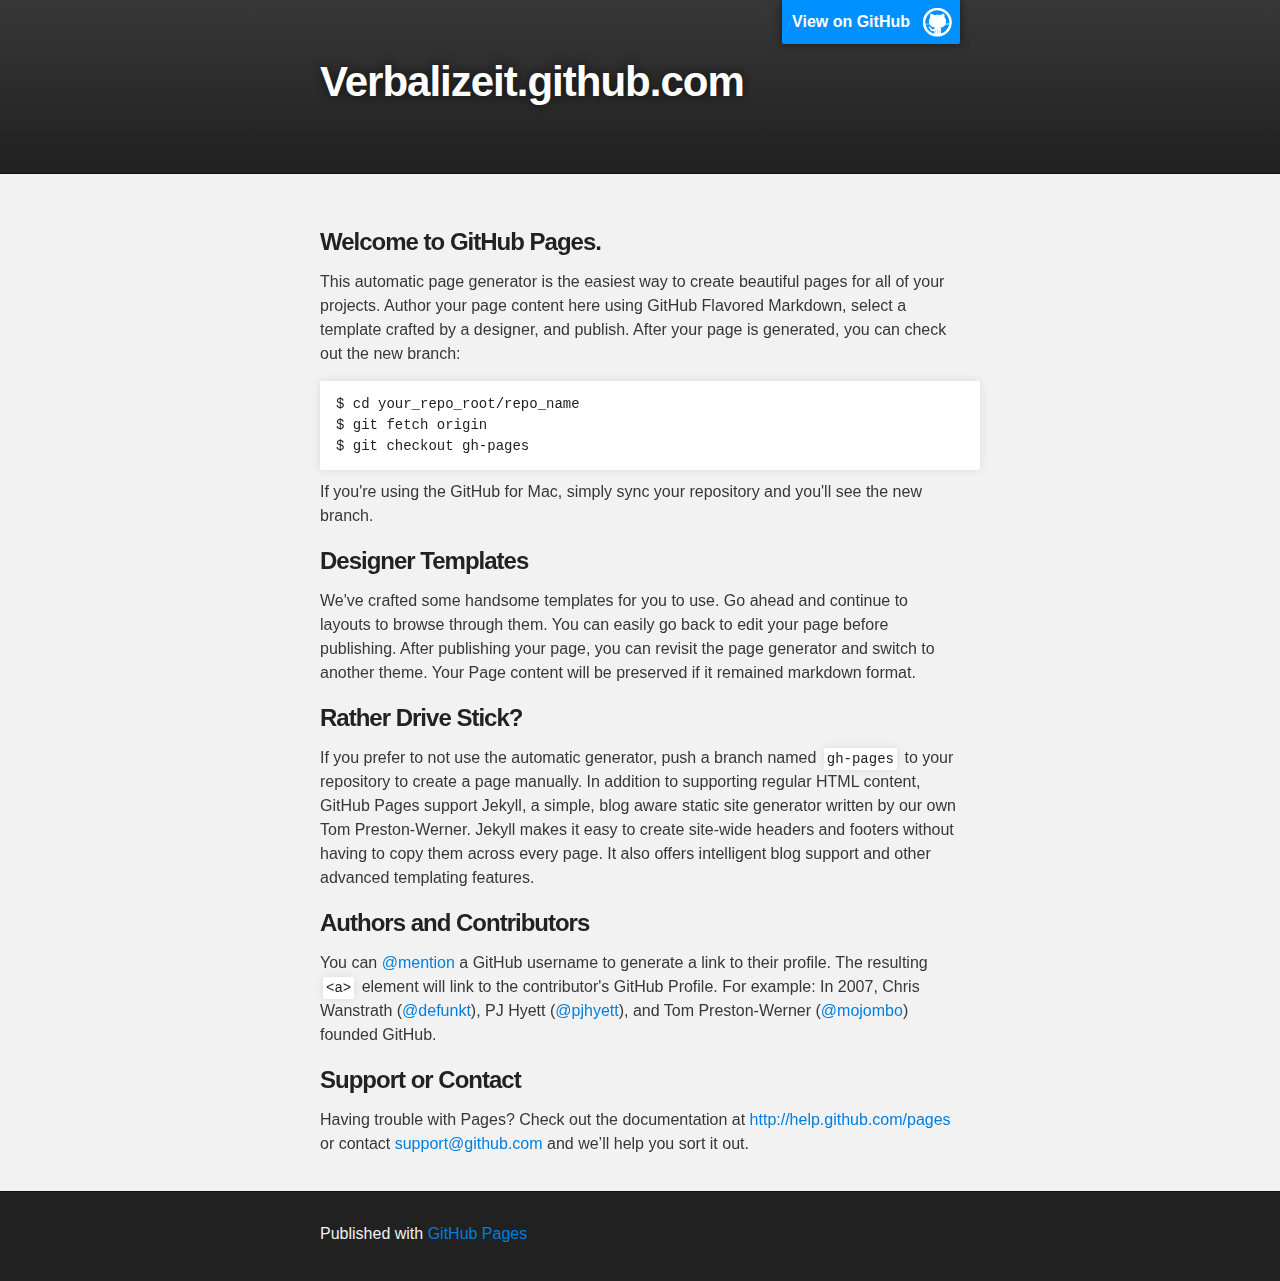
==== index.html @ e6940c58 "Replace master branch with page content via GitHub" ====
<!DOCTYPE html>
<html>

  <head>
    <meta charset='utf-8' />
    <meta http-equiv="X-UA-Compatible" content="chrome=1" />
    <meta name="description" content="Verbalizeit.github.com : " />

    <link rel="stylesheet" type="text/css" media="screen" href="stylesheets/stylesheet.css">

    <title>Verbalizeit.github.com</title>
  </head>

  <body>

    <!-- HEADER -->
    <div id="header_wrap" class="outer">
        <header class="inner">
          <a id="forkme_banner" href="https://github.com/verbalizeit">View on GitHub</a>

          <h1 id="project_title">Verbalizeit.github.com</h1>
          <h2 id="project_tagline"></h2>

        </header>
    </div>

    <!-- MAIN CONTENT -->
    <div id="main_content_wrap" class="outer">
      <section id="main_content" class="inner">
        <h3>Welcome to GitHub Pages.</h3>

<p>This automatic page generator is the easiest way to create beautiful pages for all of your projects. Author your page content here using GitHub Flavored Markdown, select a template crafted by a designer, and publish. After your page is generated, you can check out the new branch:</p>

<pre><code>$ cd your_repo_root/repo_name
$ git fetch origin
$ git checkout gh-pages
</code></pre>

<p>If you're using the GitHub for Mac, simply sync your repository and you'll see the new branch.</p>

<h3>Designer Templates</h3>

<p>We've crafted some handsome templates for you to use. Go ahead and continue to layouts to browse through them. You can easily go back to edit your page before publishing. After publishing your page, you can revisit the page generator and switch to another theme. Your Page content will be preserved if it remained markdown format.</p>

<h3>Rather Drive Stick?</h3>

<p>If you prefer to not use the automatic generator, push a branch named <code>gh-pages</code> to your repository to create a page manually. In addition to supporting regular HTML content, GitHub Pages support Jekyll, a simple, blog aware static site generator written by our own Tom Preston-Werner. Jekyll makes it easy to create site-wide headers and footers without having to copy them across every page. It also offers intelligent blog support and other advanced templating features.</p>

<h3>Authors and Contributors</h3>

<p>You can <a href="https://github.com/blog/821" class="user-mention">@mention</a> a GitHub username to generate a link to their profile. The resulting <code>&lt;a&gt;</code> element will link to the contributor's GitHub Profile. For example: In 2007, Chris Wanstrath (<a href="https://github.com/defunkt" class="user-mention">@defunkt</a>), PJ Hyett (<a href="https://github.com/pjhyett" class="user-mention">@pjhyett</a>), and Tom Preston-Werner (<a href="https://github.com/mojombo" class="user-mention">@mojombo</a>) founded GitHub.</p>

<h3>Support or Contact</h3>

<p>Having trouble with Pages? Check out the documentation at <a href="http://help.github.com/pages">http://help.github.com/pages</a> or contact <a href="mailto:support@github.com">support@github.com</a> and we’ll help you sort it out.</p>
      </section>
    </div>

    <!-- FOOTER  -->
    <div id="footer_wrap" class="outer">
      <footer class="inner">
        <p>Published with <a href="http://pages.github.com">GitHub Pages</a></p>
      </footer>
    </div>

              <script type="text/javascript">
            var gaJsHost = (("https:" == document.location.protocol) ? "https://ssl." : "http://www.");
            document.write(unescape("%3Cscript src='" + gaJsHost + "google-analytics.com/ga.js' type='text/javascript'%3E%3C/script%3E"));
          </script>
          <script type="text/javascript">
            try {
              var pageTracker = _gat._getTracker("UA-32983816-1");
            pageTracker._trackPageview();
            } catch(err) {}
          </script>


  </body>
</html>
---- stylesheets/stylesheet.css ----
/*******************************************************************************
Slate Theme for Github Pages
by Jason Costello, @jsncostello
*******************************************************************************/

@import url(pygment_trac.css);

/*******************************************************************************
MeyerWeb Reset
*******************************************************************************/

html, body, div, span, applet, object, iframe,
h1, h2, h3, h4, h5, h6, p, blockquote, pre,
a, abbr, acronym, address, big, cite, code,
del, dfn, em, img, ins, kbd, q, s, samp,
small, strike, strong, sub, sup, tt, var,
b, u, i, center,
dl, dt, dd, ol, ul, li,
fieldset, form, label, legend,
table, caption, tbody, tfoot, thead, tr, th, td,
article, aside, canvas, details, embed,
figure, figcaption, footer, header, hgroup,
menu, nav, output, ruby, section, summary,
time, mark, audio, video {
  margin: 0;
  padding: 0;
  border: 0;
  font: inherit;
  vertical-align: baseline;
}

/* HTML5 display-role reset for older browsers */
article, aside, details, figcaption, figure,
footer, header, hgroup, menu, nav, section {
  display: block;
}

ol, ul {
  list-style: none;
}

blockquote, q {
}

table {
  border-collapse: collapse;
  border-spacing: 0;
}

a:focus {
  outline: none;
}

/*******************************************************************************
Theme Styles
*******************************************************************************/

body {
  box-sizing: border-box;
  color:#373737;
  background: #212121;
  font-size: 16px;
  font-family: 'Myriad Pro', Calibri, Helvetica, Arial, sans-serif;
  line-height: 1.5;
  -webkit-font-smoothing: antialiased;
}

h1, h2, h3, h4, h5, h6 {
  margin: 10px 0;
  font-weight: 700;
  color:#222222;
  font-family: 'Lucida Grande', 'Calibri', Helvetica, Arial, sans-serif;
  letter-spacing: -1px;
}

h1 {
  font-size: 36px;
  font-weight: 700;
}

h2 {
  padding-bottom: 10px;
  font-size: 32px;
  background: url('../images/bg_hr.png') repeat-x bottom;
}

h3 {
  font-size: 24px;
}

h4 {
  font-size: 21px;
}

h5 {
  font-size: 18px;
}

h6 {
  font-size: 16px;
}

p {
  margin: 10px 0 15px 0;
}

footer p {
  color: #f2f2f2;
}

a {
  text-decoration: none;
  color: #007edf;
  text-shadow: none;

  transition: color 0.5s ease;
  transition: text-shadow 0.5s ease;
  -webkit-transition: color 0.5s ease;
  -webkit-transition: text-shadow 0.5s ease;
  -moz-transition: color 0.5s ease;
  -moz-transition: text-shadow 0.5s ease;
  -o-transition: color 0.5s ease;
  -o-transition: text-shadow 0.5s ease;
  -ms-transition: color 0.5s ease;
  -ms-transition: text-shadow 0.5s ease;
}

#main_content a:hover {
  color: #0069ba;
  text-shadow: #0090ff 0px 0px 2px;
}

footer a:hover {
  color: #43adff;
  text-shadow: #0090ff 0px 0px 2px;
}

em {
  font-style: italic;
}

strong {
  font-weight: bold;
}

img {
  position: relative;
  margin: 0 auto;
  max-width: 739px;
  padding: 5px;
  margin: 10px 0 10px 0;
  border: 1px solid #ebebeb;

  box-shadow: 0 0 5px #ebebeb;
  -webkit-box-shadow: 0 0 5px #ebebeb;
  -moz-box-shadow: 0 0 5px #ebebeb;
  -o-box-shadow: 0 0 5px #ebebeb;
  -ms-box-shadow: 0 0 5px #ebebeb;
}

pre, code {
  width: 100%;
  color: #222;
  background-color: #fff;

  font-family: Monaco, "Bitstream Vera Sans Mono", "Lucida Console", Terminal, monospace;
  font-size: 14px;

  border-radius: 2px;
  -moz-border-radius: 2px;
  -webkit-border-radius: 2px;



}

pre {
  width: 100%;
  padding: 10px;
  box-shadow: 0 0 10px rgba(0,0,0,.1);
  overflow: auto;
}

code {
  padding: 3px;
  margin: 0 3px;
  box-shadow: 0 0 10px rgba(0,0,0,.1);
}

pre code {
  display: block;
  box-shadow: none;
}

blockquote {
  color: #666;
  margin-bottom: 20px;
  padding: 0 0 0 20px;
  border-left: 3px solid #bbb;
}

ul, ol, dl {
  margin-bottom: 15px
}

ul li {
  list-style: inside;
  padding-left: 20px;
}

ol li {
  list-style: decimal inside;
  padding-left: 20px;
}

dl dt {
  font-weight: bold;
}

dl dd {
  padding-left: 20px;
  font-style: italic;
}

dl p {
  padding-left: 20px;
  font-style: italic;
}

hr {
  height: 1px;
  margin-bottom: 5px;
  border: none;
  background: url('../images/bg_hr.png') repeat-x center;
}

table {
  border: 1px solid #373737;
  margin-bottom: 20px;
  text-align: left;
 }

th {
  font-family: 'Lucida Grande', 'Helvetica Neue', Helvetica, Arial, sans-serif;
  padding: 10px;
  background: #373737;
  color: #fff;
 }

td {
  padding: 10px;
  border: 1px solid #373737;
 }

form {
  background: #f2f2f2;
  padding: 20px;
}

img {
  width: 100%;
  max-width: 100%;
}

/*******************************************************************************
Full-Width Styles
*******************************************************************************/

.outer {
  width: 100%;
}

.inner {
  position: relative;
  max-width: 640px;
  padding: 20px 10px;
  margin: 0 auto;
}

#forkme_banner {
  display: block;
  position: absolute;
  top:0;
  right: 10px;
  z-index: 10;
  padding: 10px 50px 10px 10px;
  color: #fff;
  background: url('../images/blacktocat.png') #0090ff no-repeat 95% 50%;
  font-weight: 700;
  box-shadow: 0 0 10px rgba(0,0,0,.5);
  border-bottom-left-radius: 2px;
  border-bottom-right-radius: 2px;
}

#header_wrap {
  background: #212121;
  background: -moz-linear-gradient(top, #373737, #212121);
  background: -webkit-linear-gradient(top, #373737, #212121);
  background: -ms-linear-gradient(top, #373737, #212121);
  background: -o-linear-gradient(top, #373737, #212121);
  background: linear-gradient(top, #373737, #212121);
}

#header_wrap .inner {
  padding: 50px 10px 30px 10px;
}

#project_title {
  margin: 0;
  color: #fff;
  font-size: 42px;
  font-weight: 700;
  text-shadow: #111 0px 0px 10px;
}

#project_tagline {
  color: #fff;
  font-size: 24px;
  font-weight: 300;
  background: none;
  text-shadow: #111 0px 0px 10px;
}

#downloads {
  position: absolute;
  width: 210px;
  z-index: 10;
  bottom: -40px;
  right: 0;
  height: 70px;
  background: url('../images/icon_download.png') no-repeat 0% 90%;
}

.zip_download_link {
  display: block;
  float: right;
  width: 90px;
  height:70px;
  text-indent: -5000px;
  overflow: hidden;
  background: url(../images/sprite_download.png) no-repeat bottom left;
}

.tar_download_link {
  display: block;
  float: right;
  width: 90px;
  height:70px;
  text-indent: -5000px;
  overflow: hidden;
  background: url(../images/sprite_download.png) no-repeat bottom right;
  margin-left: 10px;
}

.zip_download_link:hover {
  background: url(../images/sprite_download.png) no-repeat top left;
}

.tar_download_link:hover {
  background: url(../images/sprite_download.png) no-repeat top right;
}

#main_content_wrap {
  background: #f2f2f2;
  border-top: 1px solid #111;
  border-bottom: 1px solid #111;
}

#main_content {
  padding-top: 40px;
}

#footer_wrap {
  background: #212121;
}



/*******************************************************************************
Small Device Styles
*******************************************************************************/

@media screen and (max-width: 480px) {
  body {
    font-size:14px;
  }

  #downloads {
    display: none;
  }

  .inner {
    min-width: 320px;
    max-width: 480px;
  }

  #project_title {
  font-size: 32px;
  }

  h1 {
    font-size: 28px;
  }

  h2 {
    font-size: 24px;
  }

  h3 {
    font-size: 21px;
  }

  h4 {
    font-size: 18px;
  }

  h5 {
    font-size: 14px;
  }

  h6 {
    font-size: 12px;
  }

  code, pre {
    min-width: 320px;
    max-width: 480px;
    font-size: 11px;
  }

}
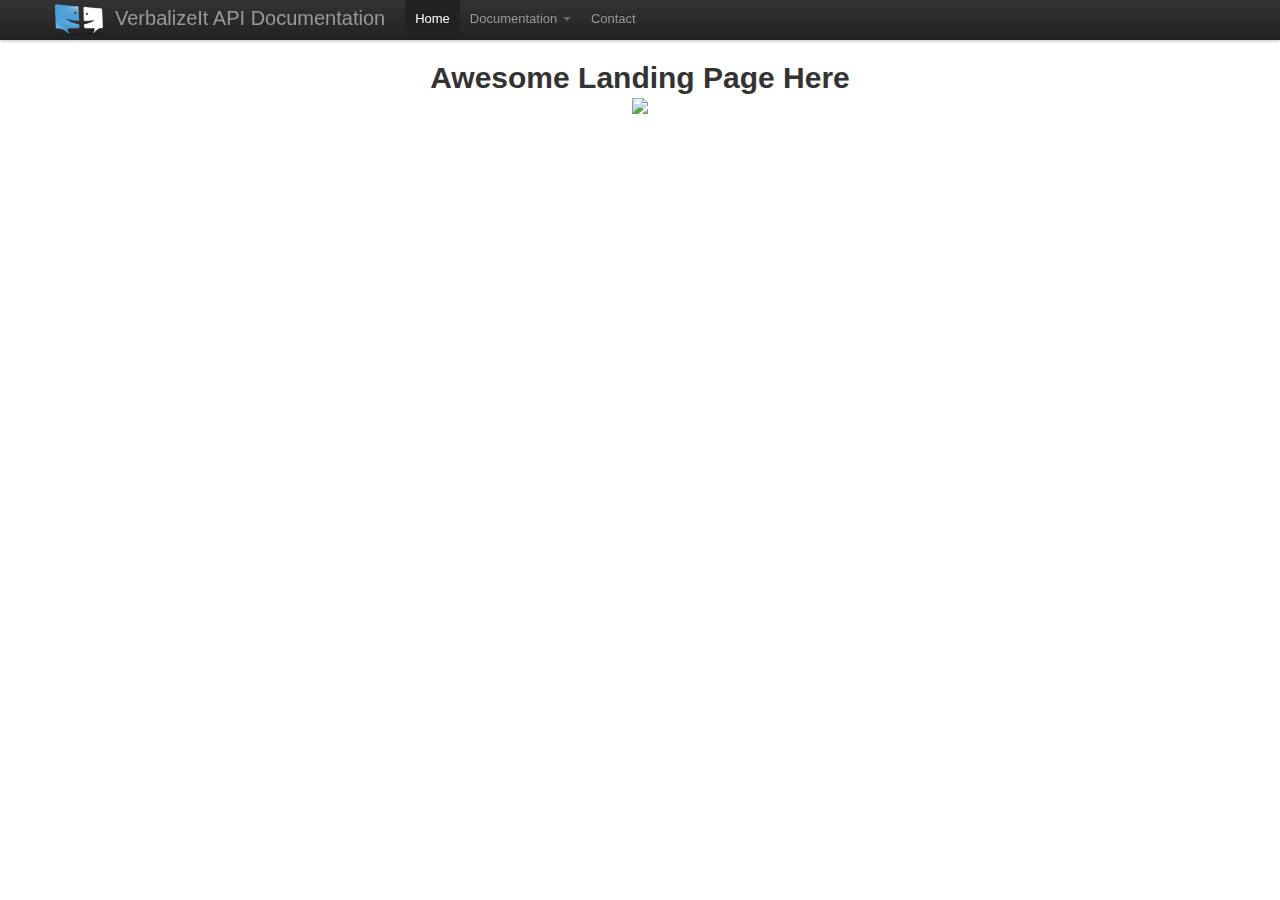
==== commit a8277897: "Updating to Bootstrap" ====
--- a/index.html
+++ b/index.html
@@ -1,79 +1,95 @@
-<!DOCTYPE html>
-<html>
-
-  <head>
-    <meta charset='utf-8' />
-    <meta http-equiv="X-UA-Compatible" content="chrome=1" />
-    <meta name="description" content="Verbalizeit.github.com : " />
-
-    <link rel="stylesheet" type="text/css" media="screen" href="stylesheets/stylesheet.css">
-
-    <title>Verbalizeit.github.com</title>
-  </head>
-
-  <body>
-
-    <!-- HEADER -->
-    <div id="header_wrap" class="outer">
-        <header class="inner">
-          <a id="forkme_banner" href="https://github.com/verbalizeit">View on GitHub</a>
-
-          <h1 id="project_title">Verbalizeit.github.com</h1>
-          <h2 id="project_tagline"></h2>
-
-        </header>
-    </div>
-
-    <!-- MAIN CONTENT -->
-    <div id="main_content_wrap" class="outer">
-      <section id="main_content" class="inner">
-        <h3>Welcome to GitHub Pages.</h3>
-
-<p>This automatic page generator is the easiest way to create beautiful pages for all of your projects. Author your page content here using GitHub Flavored Markdown, select a template crafted by a designer, and publish. After your page is generated, you can check out the new branch:</p>
-
-<pre><code>$ cd your_repo_root/repo_name
-$ git fetch origin
-$ git checkout gh-pages
-</code></pre>
-
-<p>If you're using the GitHub for Mac, simply sync your repository and you'll see the new branch.</p>
-
-<h3>Designer Templates</h3>
-
-<p>We've crafted some handsome templates for you to use. Go ahead and continue to layouts to browse through them. You can easily go back to edit your page before publishing. After publishing your page, you can revisit the page generator and switch to another theme. Your Page content will be preserved if it remained markdown format.</p>
-
-<h3>Rather Drive Stick?</h3>
-
-<p>If you prefer to not use the automatic generator, push a branch named <code>gh-pages</code> to your repository to create a page manually. In addition to supporting regular HTML content, GitHub Pages support Jekyll, a simple, blog aware static site generator written by our own Tom Preston-Werner. Jekyll makes it easy to create site-wide headers and footers without having to copy them across every page. It also offers intelligent blog support and other advanced templating features.</p>
-
-<h3>Authors and Contributors</h3>
-
-<p>You can <a href="https://github.com/blog/821" class="user-mention">@mention</a> a GitHub username to generate a link to their profile. The resulting <code>&lt;a&gt;</code> element will link to the contributor's GitHub Profile. For example: In 2007, Chris Wanstrath (<a href="https://github.com/defunkt" class="user-mention">@defunkt</a>), PJ Hyett (<a href="https://github.com/pjhyett" class="user-mention">@pjhyett</a>), and Tom Preston-Werner (<a href="https://github.com/mojombo" class="user-mention">@mojombo</a>) founded GitHub.</p>
-
-<h3>Support or Contact</h3>
-
-<p>Having trouble with Pages? Check out the documentation at <a href="http://help.github.com/pages">http://help.github.com/pages</a> or contact <a href="mailto:support@github.com">support@github.com</a> and we’ll help you sort it out.</p>
-      </section>
-    </div>
-
-    <!-- FOOTER  -->
-    <div id="footer_wrap" class="outer">
-      <footer class="inner">
-        <p>Published with <a href="http://pages.github.com">GitHub Pages</a></p>
-      </footer>
-    </div>
-
-              <script type="text/javascript">
-            var gaJsHost = (("https:" == document.location.protocol) ? "https://ssl." : "http://www.");
-            document.write(unescape("%3Cscript src='" + gaJsHost + "google-analytics.com/ga.js' type='text/javascript'%3E%3C/script%3E"));
-          </script>
-          <script type="text/javascript">
-            try {
-              var pageTracker = _gat._getTracker("UA-32983816-1");
-            pageTracker._trackPageview();
-            } catch(err) {}
-          </script>
-
-
-  </body>
-</html>
+
+<!DOCTYPE html>
+<html lang="en">
+  <head>
+    <meta charset="utf-8">
+    <title>VerbalizeIt API</title>
+    <meta name="viewport" content="width=device-width, initial-scale=1.0">
+    <meta name="description" content="">
+    <meta name="author" content="">
+
+    <!-- Le styles -->
+    <link href="css/bootstrap.css" rel="stylesheet">
+    <style>
+      body {
+        padding-top: 60px; /* 60px to make the container go all the way to the bottom of the topbar */
+      }
+    </style>
+    <link href="css/bootstrap-responsive.css" rel="stylesheet">
+
+    <!-- Le HTML5 shim, for IE6-8 support of HTML5 elements -->
+    <!--[if lt IE 9]>
+      <script src="http://html5shim.googlecode.com/svn/trunk/html5.js"></script>
+    <![endif]-->
+
+    <!-- Le fav and touch icons -->
+    <link rel="shortcut icon" href="ico/favicon.ico">
+    <link rel="apple-touch-icon-precomposed" sizes="144x144" href="ico/apple-touch-icon-144-precomposed.png">
+    <link rel="apple-touch-icon-precomposed" sizes="114x114" href="ico/apple-touch-icon-114-precomposed.png">
+    <link rel="apple-touch-icon-precomposed" sizes="72x72" href="ico/apple-touch-icon-72-precomposed.png">
+    <link rel="apple-touch-icon-precomposed" href="ico/apple-touch-icon-57-precomposed.png">
+
+ </head>
+
+  <body>
+
+    <div class="navbar navbar-fixed-top">
+      <div class="navbar-inner">
+        <div class="container">
+          <a class="btn btn-navbar" data-toggle="collapse" data-target=".nav-collapse">
+            <span class="icon-bar"></span>
+            <span class="icon-bar"></span>
+            <span class="icon-bar"></span>
+          </a>
+		  <img src="img/VerbalizeIticon.png" style="float: left;width: 50px;margin-right: 10px;"></img>
+          <a class="brand" href="#">VerbalizeIt API Documentation</a>
+          <div class="nav-collapse">
+            <ul class="nav">
+				<li class="active"><a href="#">Home</a></li>
+				<li class="dropdown" id="menu1">
+						<a class="dropdown-toggle" data-toggle="dropdown" href="#menu1">
+						  Documentation
+						  <b class="caret"></b>
+						</a>
+						<ul class="dropdown-menu">
+						  <li><a href="#">Overview</a></li>
+						  <li><a href="#">REST API Documentation</a></li>
+						</ul>
+				</li>
+				<li><a href="#contact">Contact</a></li>
+            </ul>
+          </div><!--/.nav-collapse -->
+        </div>
+      </div>
+    </div>
+
+    <div class="container">
+		<center>
+			<h1>Awesome Landing Page Here</h1>
+			<img src="http://placehold.it/600x200"></img>
+    </div> <!-- /container -->
+
+    <!-- Le javascript
+    ================================================== -->
+    <!-- Placed at the end of the document so the pages load faster -->
+	<script src="//ajax.googleapis.com/ajax/libs/jquery/1.7.2/jquery.min.js" type="text/javascript"></script>
+    <script src="js/bootstrap-transition.js"></script>
+    <script src="js/bootstrap-alert.js"></script>
+    <script src="js/bootstrap-modal.js"></script>
+    <script src="js/bootstrap-dropdown.js"></script>
+    <script src="js/bootstrap-scrollspy.js"></script>
+    <script src="js/bootstrap-tab.js"></script>
+    <script src="js/bootstrap-tooltip.js"></script>
+    <script src="js/bootstrap-popover.js"></script>
+    <script src="js/bootstrap-button.js"></script>
+    <script src="js/bootstrap-collapse.js"></script>
+    <script src="js/bootstrap-carousel.js"></script>
+    <script src="js/bootstrap-typeahead.js"></script>
+	<script type="text/javascript">
+		$(document).ready(function(){
+			$('.dropdown-toggle').dropdown();
+		});
+	</script>
+
+  </body>
+</html>
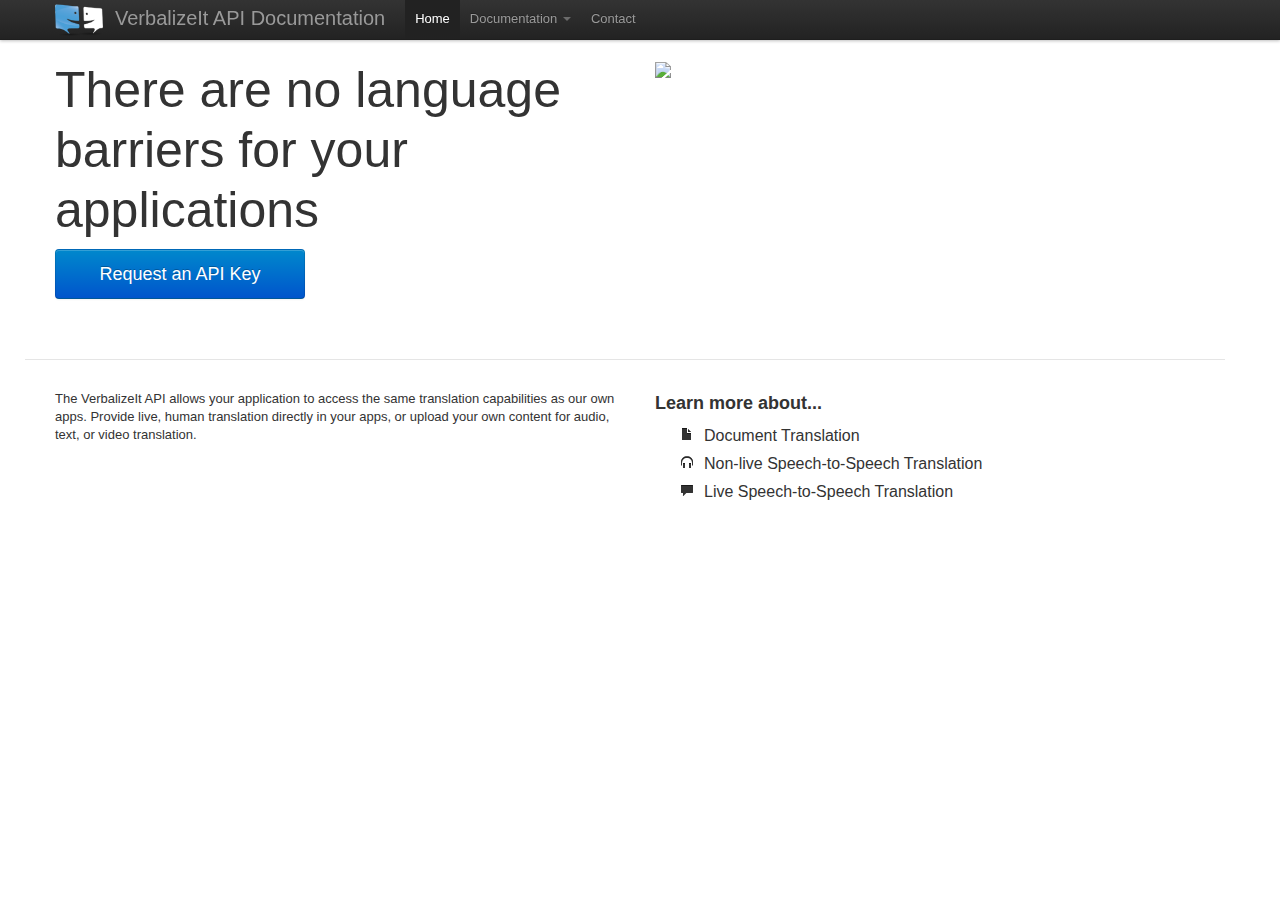
==== commit 7167cd7f: "API content" ====
--- a/index.html
+++ b/index.html
@@ -47,13 +47,13 @@
             <ul class="nav">
 				<li class="active"><a href="#">Home</a></li>
 				<li class="dropdown" id="menu1">
-						<a class="dropdown-toggle" data-toggle="dropdown" href="#menu1">
+						<a class="dropdown-toggle" data-toggle="dropdown" href="#">
 						  Documentation
 						  <b class="caret"></b>
 						</a>
 						<ul class="dropdown-menu">
-						  <li><a href="#">Overview</a></li>
-						  <li><a href="#">REST API Documentation</a></li>
+						  <li><a href="docs/index.html">Overview</a></li>
+						  <li><a href="docs/api.html">API Documentation</a></li>
 						</ul>
 				</li>
 				<li><a href="#contact">Contact</a></li>
@@ -64,15 +64,45 @@
     </div>
 
     <div class="container">
-		<center>
-			<h1>Awesome Landing Page Here</h1>
-			<img src="http://placehold.it/600x200"></img>
+		<section id="gridSystem">
+			<div class="row" style="border-bottom: 1px solid #E5E5E5;padding-bottom:50px;">
+				<div class="span6">
+					<p style="font-size:50px;line-height:60px;">There are no language barriers for your applications</h1>
+					<br>
+					<button class="btn btn-primary" style="width:250px;height:50px;font-size:18px;">Request an API Key</button>
+				</div>
+				<div class="span6">
+					<img src="http://placehold.it/525x250"></img>
+				</div>
+			</div><!-- /row -->
+			
+			<div class="row" style="padding-top:30px;">
+				<div class="span6">
+					The VerbalizeIt API allows your application to access the same translation capabilities as our own apps. Provide live, human translation directly in your apps, or upload your own content for audio, text, or video translation.				
+				</div>
+				<div class="span6">
+					<h3>Learn more about...</h3>
+						<ul style="list-style:none;font-size:16px;">
+							<li style="margin-top:10px;"><i class="icon-file" style="margin-right:10px;"></i>Document Translation</li>
+							<li style="margin-top:10px;"><i class="icon-headphones" style="margin-right:10px;"></i>Non-live Speech-to-Speech Translation</li>
+							<li style="margin-top:10px;"><i class="icon-comment" style="margin-right:10px;"></i>Live Speech-to-Speech Translation</li>
+						</ul>
+				</div>
+			<div>
+		</section>
+
+		
+		
+		
+		
+		
+		</div><!-- /row -->
     </div> <!-- /container -->
 
     <!-- Le javascript
     ================================================== -->
     <!-- Placed at the end of the document so the pages load faster -->
-	<script src="//ajax.googleapis.com/ajax/libs/jquery/1.7.2/jquery.min.js" type="text/javascript"></script>
+	<script src="https://ajax.googleapis.com/ajax/libs/jquery/1.7.2/jquery.min.js" type="text/javascript"></script>
     <script src="js/bootstrap-transition.js"></script>
     <script src="js/bootstrap-alert.js"></script>
     <script src="js/bootstrap-modal.js"></script>
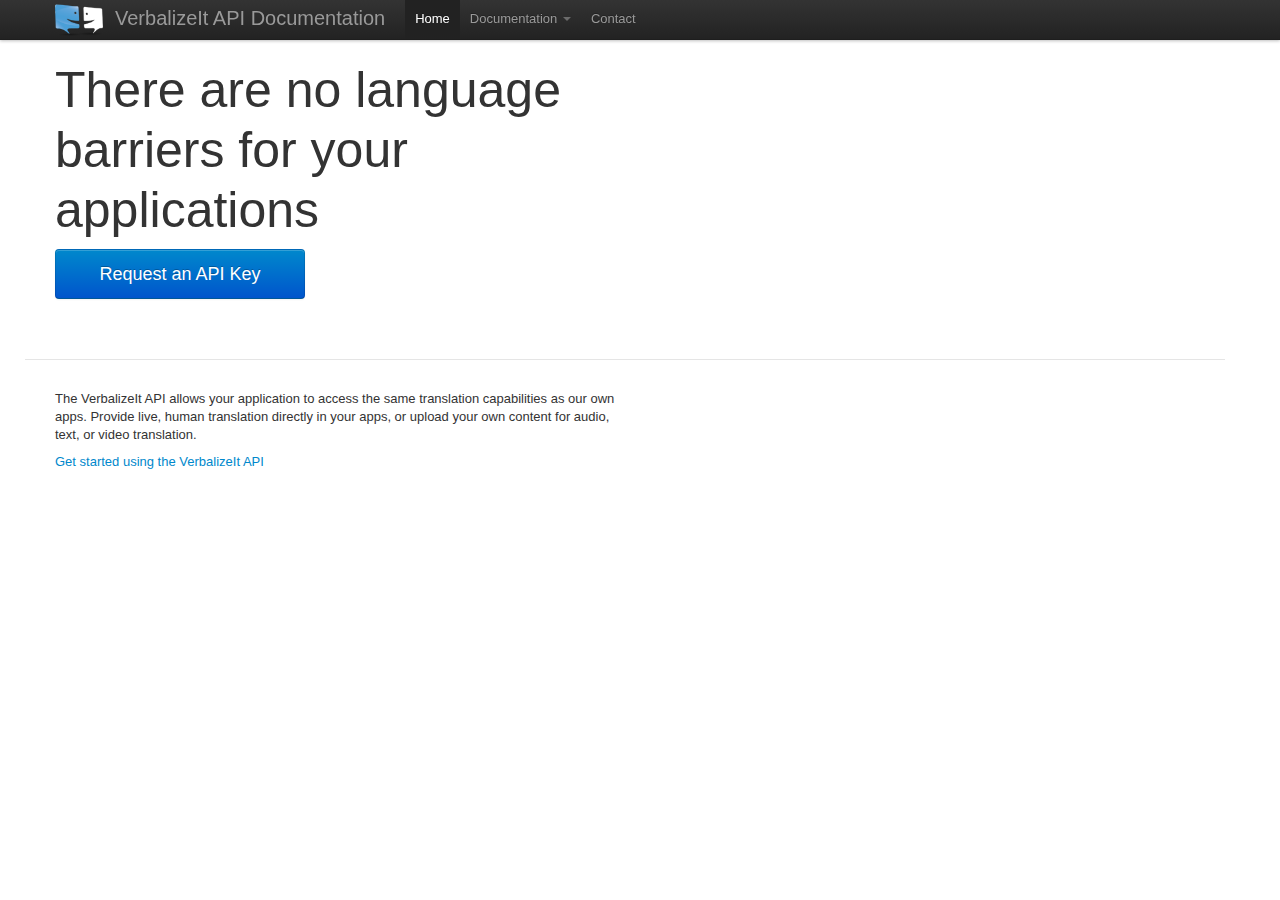
==== commit 8da2c379: "Updates" ====
--- a/index.html
+++ b/index.html
@@ -69,17 +69,20 @@
 				<div class="span6">
 					<p style="font-size:50px;line-height:60px;">There are no language barriers for your applications</h1>
 					<br>
-					<button class="btn btn-primary" style="width:250px;height:50px;font-size:18px;">Request an API Key</button>
+					<button class="btn btn-primary" id="request-api-key-button" style="width:250px;height:50px;font-size:18px;">Request an API Key</button>
 				</div>
 				<div class="span6">
-					<img src="http://placehold.it/525x250"></img>
+					<!-- <img src="http://placehold.it/525x250"></img> -->
 				</div>
 			</div><!-- /row -->
 			
 			<div class="row" style="padding-top:30px;">
 				<div class="span6">
-					The VerbalizeIt API allows your application to access the same translation capabilities as our own apps. Provide live, human translation directly in your apps, or upload your own content for audio, text, or video translation.				
+					<p>The VerbalizeIt API allows your application to access the same translation capabilities as our own apps. Provide live, human translation directly in your apps, or upload your own content for audio, text, or video translation.</p>
+					
+					<p><a href="docs/index.html">Get started using the VerbalizeIt API</a></p>				
 				</div>
+				<!--
 				<div class="span6">
 					<h3>Learn more about...</h3>
 						<ul style="list-style:none;font-size:16px;">
@@ -88,6 +91,7 @@
 							<li style="margin-top:10px;"><i class="icon-comment" style="margin-right:10px;"></i>Live Speech-to-Speech Translation</li>
 						</ul>
 				</div>
+				-->
 			<div>
 		</section>
 
@@ -118,7 +122,13 @@
 	<script type="text/javascript">
 		$(document).ready(function(){
 			$('.dropdown-toggle').dropdown();
+			
+			$( "#request-api-key-button" ).click( function() {
+				window.open( "https://www.verbalizeit.com/developer/get_access", '_newtab');
+			} );
+			
 		});
+				
 	</script>
 
   </body>
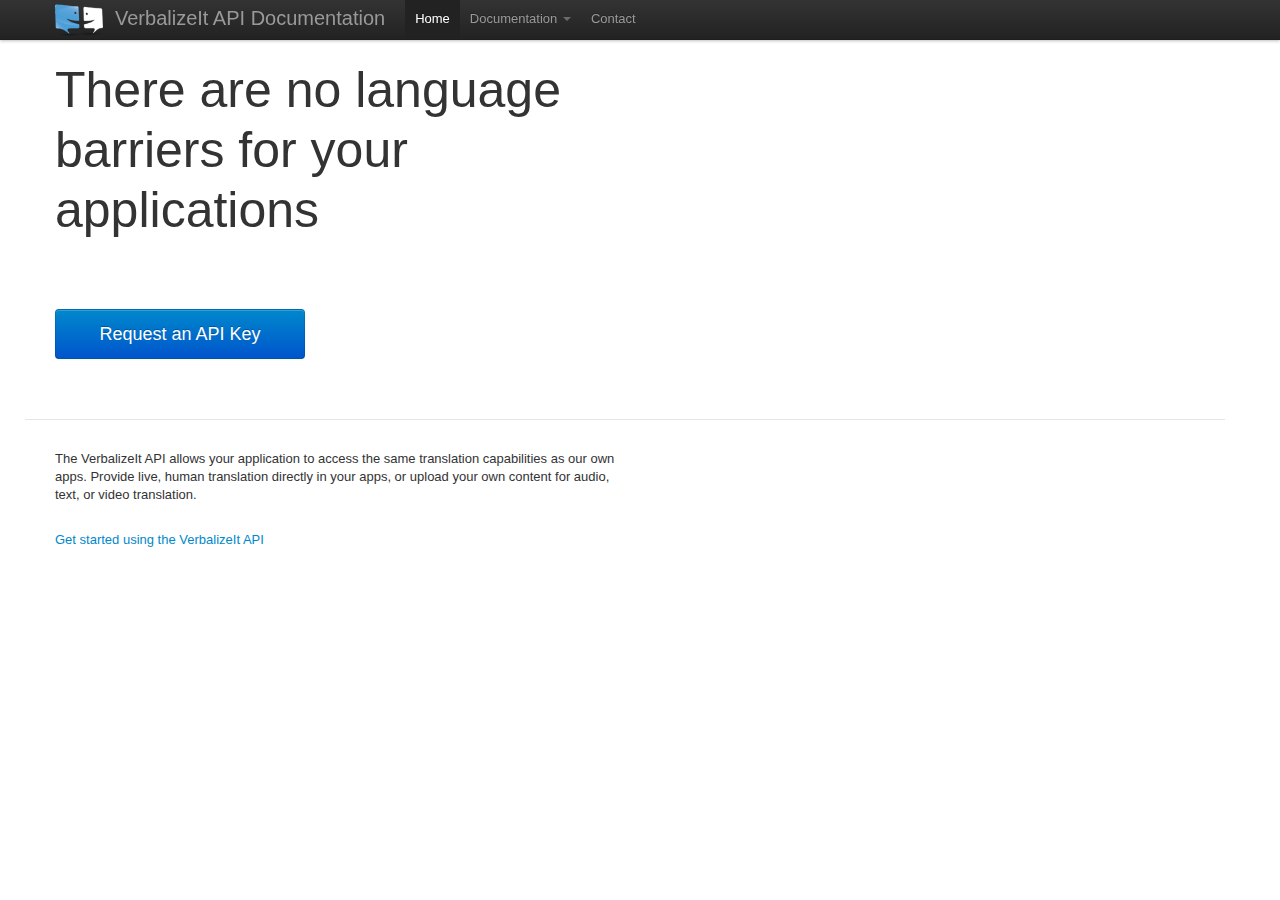
==== commit 8fd7e30c: "Updates" ====
--- a/index.html
+++ b/index.html
@@ -68,7 +68,7 @@
 			<div class="row" style="border-bottom: 1px solid #E5E5E5;padding-bottom:50px;">
 				<div class="span6">
 					<p style="font-size:50px;line-height:60px;">There are no language barriers for your applications</h1>
-					<br>
+					<br/><br/>
 					<button class="btn btn-primary" id="request-api-key-button" style="width:250px;height:50px;font-size:18px;">Request an API Key</button>
 				</div>
 				<div class="span6">
@@ -78,7 +78,7 @@
 			
 			<div class="row" style="padding-top:30px;">
 				<div class="span6">
-					<p>The VerbalizeIt API allows your application to access the same translation capabilities as our own apps. Provide live, human translation directly in your apps, or upload your own content for audio, text, or video translation.</p>
+					<p>The VerbalizeIt API allows your application to access the same translation capabilities as our own apps. Provide live, human translation directly in your apps, or upload your own content for audio, text, or video translation.</p><br/>
 					
 					<p><a href="docs/index.html">Get started using the VerbalizeIt API</a></p>				
 				</div>
